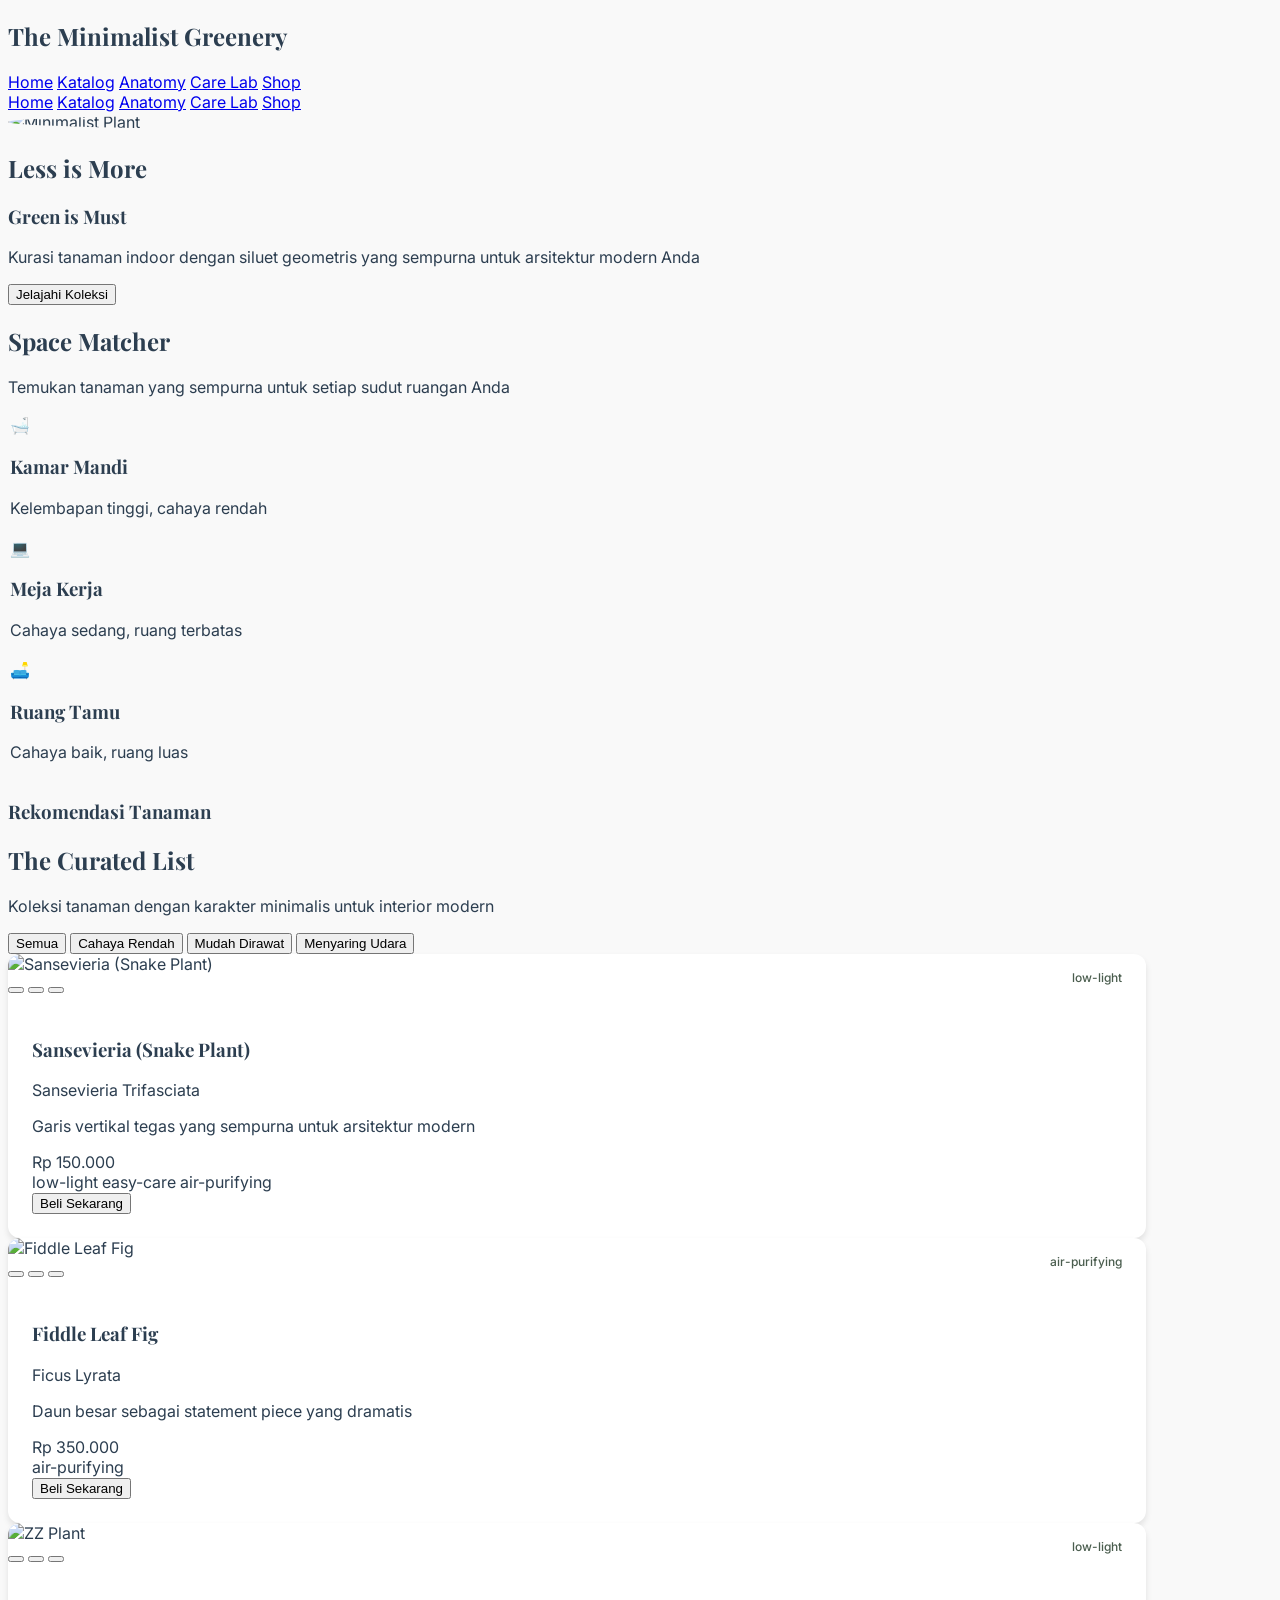
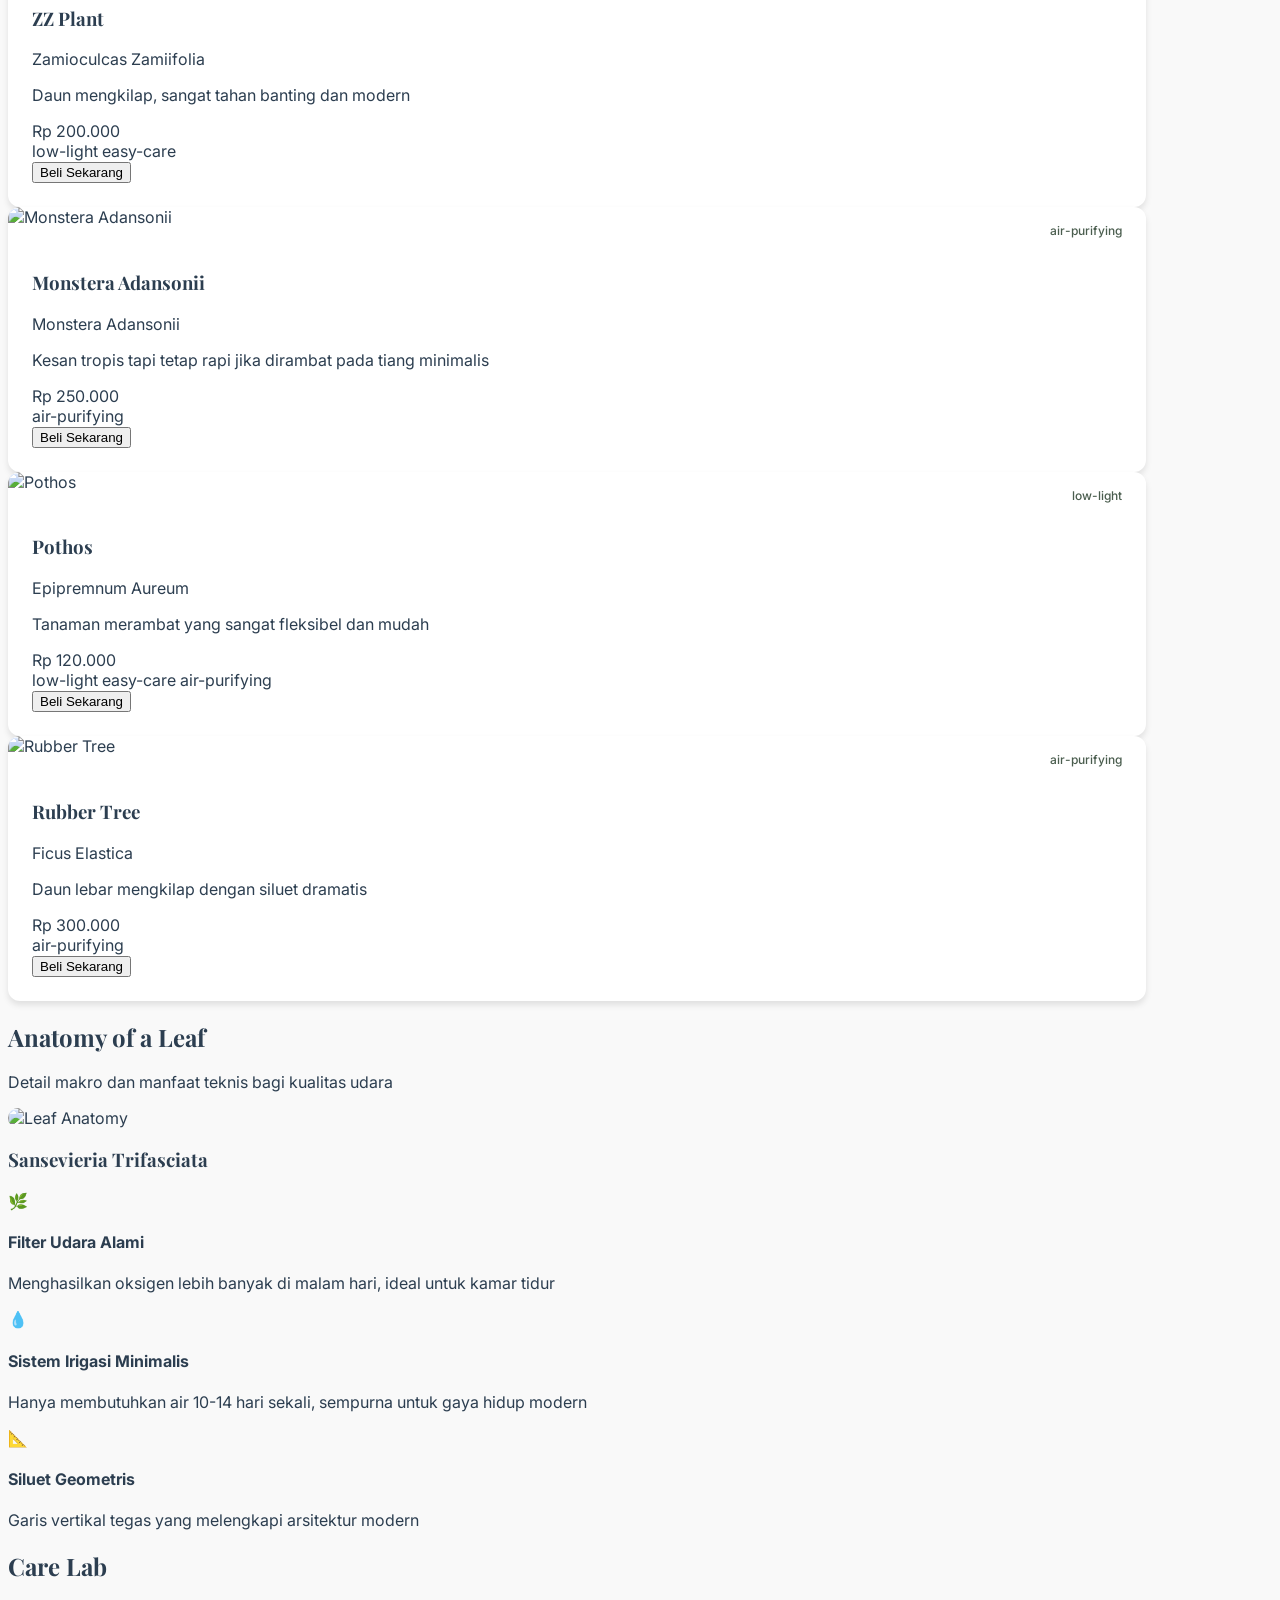
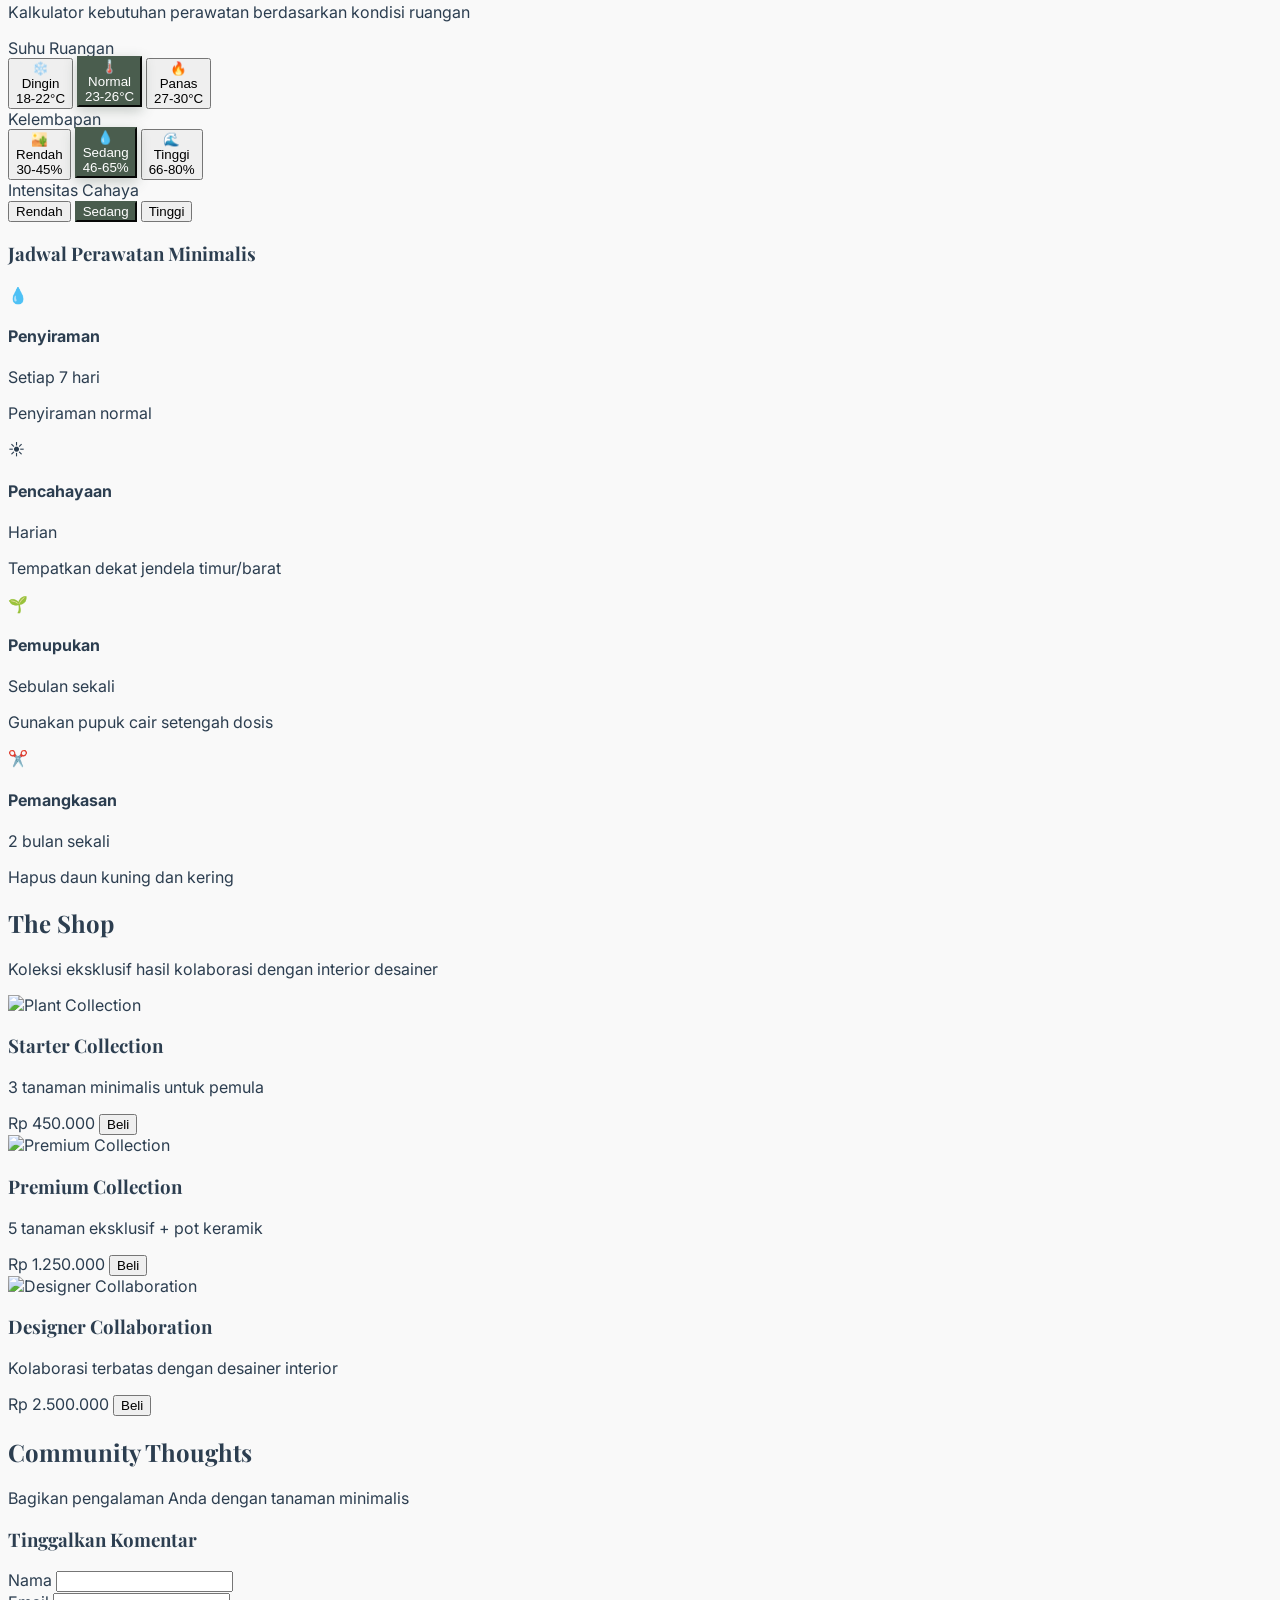
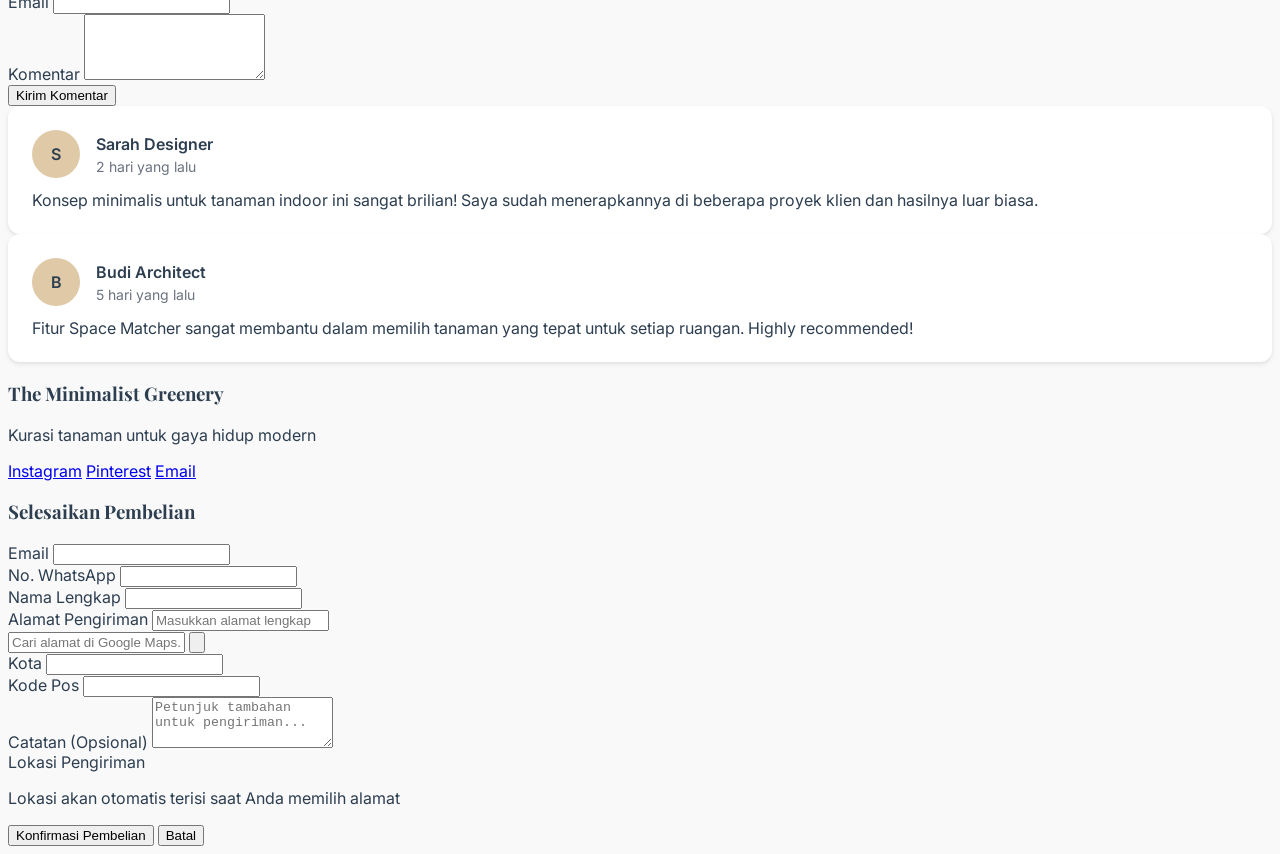
==== index.html @ 4ffc4fa3 "Initial commit: The Minimalist Greenery - A Curator's Guide to Modern Indoor Plants Features: - Resp" ====
<!DOCTYPE html>
<html lang="id">
<head>
    <meta charset="UTF-8">
    <meta name="viewport" content="width=device-width, initial-scale=1.0">
    <title>The Minimalist Greenery - A Curator's Guide to Modern Indoor Plants</title>
    <link href="https://cdn.jsdelivr.net/npm/tailwindcss@2.2.19/dist/tailwind.min.css" rel="stylesheet">
    <link href="https://fonts.googleapis.com/css2?family=Playfair+Display:wght@400;700&family=Inter:wght@300;400;500;600&display=swap" rel="stylesheet">
    <link rel="stylesheet" href="styles.css">
    <script src="https://maps.googleapis.com/maps/api/js?key=AIzaSyB41DRUbKWJHPxaFjMAwdrzWzbVKartNGg&libraries=places&callback=initMap" async defer></script>
</head>
<body class="bg-gray-50">
    <!-- Navigation -->
    <nav class="fixed top-0 w-full bg-white bg-opacity-95 backdrop-blur-sm z-50 shadow-sm">
        <div class="max-w-7xl mx-auto px-4 sm:px-6 lg:px-8">
            <div class="flex justify-between items-center h-16">
                <div class="flex items-center">
                    <h1 class="text-2xl font-serif text-gray-800">The Minimalist Greenery</h1>
                </div>
                <div class="hidden md:block">
                    <div class="ml-10 flex items-baseline space-x-8">
                        <a href="#home" class="nav-link text-gray-700 hover:text-green-700 px-3 py-2 text-sm font-medium transition-colors">Home</a>
                        <a href="#catalog" class="nav-link text-gray-700 hover:text-green-700 px-3 py-2 text-sm font-medium transition-colors">Katalog</a>
                        <a href="#anatomy" class="nav-link text-gray-700 hover:text-green-700 px-3 py-2 text-sm font-medium transition-colors">Anatomy</a>
                        <a href="#care-lab" class="nav-link text-gray-700 hover:text-green-700 px-3 py-2 text-sm font-medium transition-colors">Care Lab</a>
                        <a href="#shop" class="nav-link text-gray-700 hover:text-green-700 px-3 py-2 text-sm font-medium transition-colors">Shop</a>
                    </div>
                </div>
                <!-- Mobile menu button -->
                <div class="md:hidden">
                    <button onclick="toggleMobileMenu()" class="mobile-menu-btn text-gray-700 hover:text-green-700 p-2">
                        <svg class="h-6 w-6" fill="none" viewBox="0 0 24 24" stroke="currentColor">
                            <path stroke-linecap="round" stroke-linejoin="round" stroke-width="2" d="M4 6h16M4 12h16M4 18h16" />
                        </svg>
                    </button>
                </div>
            </div>
            <!-- Mobile menu -->
            <div id="mobile-menu" class="hidden md:hidden bg-white border-t">
                <div class="px-2 pt-2 pb-3 space-y-1">
                    <a href="#home" onclick="toggleMobileMenu()" class="block px-3 py-2 text-gray-700 hover:text-green-700 hover:bg-gray-50 rounded-md">Home</a>
                    <a href="#catalog" onclick="toggleMobileMenu()" class="block px-3 py-2 text-gray-700 hover:text-green-700 hover:bg-gray-50 rounded-md">Katalog</a>
                    <a href="#anatomy" onclick="toggleMobileMenu()" class="block px-3 py-2 text-gray-700 hover:text-green-700 hover:bg-gray-50 rounded-md">Anatomy</a>
                    <a href="#care-lab" onclick="toggleMobileMenu()" class="block px-3 py-2 text-gray-700 hover:text-green-700 hover:bg-gray-50 rounded-md">Care Lab</a>
                    <a href="#shop" onclick="toggleMobileMenu()" class="block px-3 py-2 text-gray-700 hover:text-green-700 hover:bg-gray-50 rounded-md">Shop</a>
                </div>
            </div>
        </div>
    </nav>

    <!-- Hero Section -->
    <section id="home" class="min-h-screen flex items-center justify-center relative overflow-hidden">
        <div class="absolute inset-0 bg-gradient-to-br from-gray-50 to-gray-100"></div>
        <div class="relative z-10 text-center px-4">
            <div class="plant-hero mb-8">
                <div class="w-64 h-64 mx-auto bg-white rounded-full shadow-2xl flex items-center justify-center">
                    <div class="plant-image-container">
                        <img src="https://images.unsplash.com/photo-1416879595882-3373a0480b5b?ixlib=rb-4.0.3&ixid=M3wxMjA3fDB8MHxwaG90by1wYWdlfHx8fGVufDB8fHx8fA%3D%3D&auto=format&fit=crop&w=1000&q=80" 
                             alt="Minimalist Plant" 
                             class="plant-hero-image w-48 h-48 object-cover rounded-full">
                    </div>
                </div>
            </div>
            <h2 class="text-5xl md:text-7xl font-serif text-gray-800 mb-4">Less is More</h2>
            <h3 class="text-3xl md:text-4xl font-serif text-green-700 mb-8">Green is Must</h3>
            <p class="text-lg text-gray-600 max-w-2xl mx-auto mb-12">Kurasi tanaman indoor dengan siluet geometris yang sempurna untuk arsitektur modern Anda</p>
            <button onclick="scrollToSection('catalog')" class="bg-green-700 text-white px-8 py-3 rounded-full hover:bg-green-800 transition-all transform hover:scale-105">
                Jelajahi Koleksi
            </button>
        </div>
    </section>

    <!-- Space Matcher Section -->
    <section id="space-matcher" class="py-20 bg-white">
        <div class="max-w-7xl mx-auto px-4 sm:px-6 lg:px-8">
            <div class="text-center mb-12">
                <h2 class="text-4xl font-serif text-gray-800 mb-4">Space Matcher</h2>
                <p class="text-gray-600 max-w-2xl mx-auto">Temukan tanaman yang sempurna untuk setiap sudut ruangan Anda</p>
            </div>
            <div class="grid md:grid-cols-3 gap-8">
                <div class="space-card bg-gray-50 p-8 rounded-lg cursor-pointer hover:shadow-lg transition-shadow" onclick="matchSpace('bathroom')">
                    <div class="text-4xl mb-4">🛁</div>
                    <h3 class="text-xl font-semibold text-gray-800 mb-2">Kamar Mandi</h3>
                    <p class="text-gray-600">Kelembapan tinggi, cahaya rendah</p>
                </div>
                <div class="space-card bg-gray-50 p-8 rounded-lg cursor-pointer hover:shadow-lg transition-shadow" onclick="matchSpace('workspace')">
                    <div class="text-4xl mb-4">💻</div>
                    <h3 class="text-xl font-semibold text-gray-800 mb-2">Meja Kerja</h3>
                    <p class="text-gray-600">Cahaya sedang, ruang terbatas</p>
                </div>
                <div class="space-card bg-gray-50 p-8 rounded-lg cursor-pointer hover:shadow-lg transition-shadow" onclick="matchSpace('living')">
                    <div class="text-4xl mb-4">🛋️</div>
                    <h3 class="text-xl font-semibold text-gray-800 mb-2">Ruang Tamu</h3>
                    <p class="text-gray-600">Cahaya baik, ruang luas</p>
                </div>
            </div>
            <div id="space-result" class="mt-12 hidden">
                <div class="bg-green-50 p-8 rounded-lg">
                    <h3 class="text-2xl font-serif text-gray-800 mb-4">Rekomendasi Tanaman</h3>
                    <div id="recommended-plants" class="grid md:grid-cols-3 gap-6"></div>
                </div>
            </div>
        </div>
    </section>

    <!-- Catalog Section -->
    <section id="catalog" class="py-20 bg-gray-50">
        <div class="max-w-7xl mx-auto px-4 sm:px-6 lg:px-8">
            <div class="text-center mb-12">
                <h2 class="text-4xl font-serif text-gray-800 mb-4">The Curated List</h2>
                <p class="text-gray-600 max-w-2xl mx-auto">Koleksi tanaman dengan karakter minimalis untuk interior modern</p>
            </div>
            
            <!-- Filter -->
            <div class="flex justify-center mb-12">
                <div class="bg-white rounded-full shadow-md p-2 flex space-x-2">
                    <button onclick="filterPlants('all')" class="filter-btn px-6 py-2 rounded-full bg-green-700 text-white">Semua</button>
                    <button onclick="filterPlants('low-light')" class="filter-btn px-6 py-2 rounded-full hover:bg-gray-100">Cahaya Rendah</button>
                    <button onclick="filterPlants('easy-care')" class="filter-btn px-6 py-2 rounded-full hover:bg-gray-100">Mudah Dirawat</button>
                    <button onclick="filterPlants('air-purifying')" class="filter-btn px-6 py-2 rounded-full hover:bg-gray-100">Menyaring Udara</button>
                </div>
            </div>

            <!-- Plant Grid -->
            <div id="plant-grid" class="grid md:grid-cols-3 gap-8"></div>
        </div>
    </section>

    <!-- Anatomy Section -->
    <section id="anatomy" class="py-20 bg-white">
        <div class="max-w-7xl mx-auto px-4 sm:px-6 lg:px-8">
            <div class="text-center mb-12">
                <h2 class="text-4xl font-serif text-gray-800 mb-4">Anatomy of a Leaf</h2>
                <p class="text-gray-600 max-w-2xl mx-auto">Detail makro dan manfaat teknis bagi kualitas udara</p>
            </div>
            <div class="grid md:grid-cols-2 gap-12 items-center">
                <div class="anatomy-image-container">
                    <img src="https://images.unsplash.com/photo-1543076654-771d9a9ea1af?ixlib=rb-4.0.3&ixid=M3wxMjA3fDB8MHxwaG90by1wYWdlfHx8fGVufDB8fHx8fA%3D%3D&auto=format&fit=crop&w=1000&q=80" 
                         alt="Leaf Anatomy" 
                         class="rounded-lg shadow-xl">
                </div>
                <div>
                    <h3 class="text-2xl font-serif text-gray-800 mb-6">Sansevieria Trifasciata</h3>
                    <div class="space-y-4">
                        <div class="flex items-start">
                            <div class="w-12 h-12 bg-green-100 rounded-full flex items-center justify-center mr-4 flex-shrink-0">
                                <span class="text-green-700">🌿</span>
                            </div>
                            <div>
                                <h4 class="font-semibold text-gray-800">Filter Udara Alami</h4>
                                <p class="text-gray-600">Menghasilkan oksigen lebih banyak di malam hari, ideal untuk kamar tidur</p>
                            </div>
                        </div>
                        <div class="flex items-start">
                            <div class="w-12 h-12 bg-green-100 rounded-full flex items-center justify-center mr-4 flex-shrink-0">
                                <span class="text-green-700">💧</span>
                            </div>
                            <div>
                                <h4 class="font-semibold text-gray-800">Sistem Irigasi Minimalis</h4>
                                <p class="text-gray-600">Hanya membutuhkan air 10-14 hari sekali, sempurna untuk gaya hidup modern</p>
                            </div>
                        </div>
                        <div class="flex items-start">
                            <div class="w-12 h-12 bg-green-100 rounded-full flex items-center justify-center mr-4 flex-shrink-0">
                                <span class="text-green-700">📐</span>
                            </div>
                            <div>
                                <h4 class="font-semibold text-gray-800">Siluet Geometris</h4>
                                <p class="text-gray-600">Garis vertikal tegas yang melengkapi arsitektur modern</p>
                            </div>
                        </div>
                    </div>
                </div>
            </div>
        </div>
    </section>

    <!-- Care Lab Section -->
    <section id="care-lab" class="py-20 bg-gray-50">
        <div class="max-w-7xl mx-auto px-4 sm:px-6 lg:px-8">
            <div class="text-center mb-12">
                <h2 class="text-4xl font-serif text-gray-800 mb-4">Care Lab</h2>
                <p class="text-gray-600 max-w-2xl mx-auto">Kalkulator kebutuhan perawatan berdasarkan kondisi ruangan</p>
            </div>
            <div class="max-w-2xl mx-auto">
                <div class="bg-white rounded-lg shadow-lg p-8">
                    <div class="mb-6">
                        <label class="block text-gray-700 font-semibold mb-2">Suhu Ruangan</label>
                        <div class="grid grid-cols-3 gap-3">
                            <button onclick="setTemperature('cold')" class="temp-btn p-3 border-2 border-gray-300 rounded-lg hover:border-green-500 text-sm">
                                <div class="text-2xl mb-1">❄️</div>
                                <div>Dingin</div>
                                <div class="text-xs text-gray-500">18-22°C</div>
                            </button>
                            <button onclick="setTemperature('normal')" class="temp-btn p-3 border-2 border-gray-300 rounded-lg hover:border-green-500 text-sm">
                                <div class="text-2xl mb-1">🌡️</div>
                                <div>Normal</div>
                                <div class="text-xs text-gray-500">23-26°C</div>
                            </button>
                            <button onclick="setTemperature('hot')" class="temp-btn p-3 border-2 border-gray-300 rounded-lg hover:border-green-500 text-sm">
                                <div class="text-2xl mb-1">🔥</div>
                                <div>Panas</div>
                                <div class="text-xs text-gray-500">27-30°C</div>
                            </button>
                        </div>
                    </div>
                    <div class="mb-6">
                        <label class="block text-gray-700 font-semibold mb-2">Kelembapan</label>
                        <div class="grid grid-cols-3 gap-3">
                            <button onclick="setHumidity('low')" class="humidity-btn p-3 border-2 border-gray-300 rounded-lg hover:border-green-500 text-sm">
                                <div class="text-2xl mb-1">🏜️</div>
                                <div>Rendah</div>
                                <div class="text-xs text-gray-500">30-45%</div>
                            </button>
                            <button onclick="setHumidity('medium')" class="humidity-btn p-3 border-2 border-gray-300 rounded-lg hover:border-green-500 text-sm">
                                <div class="text-2xl mb-1">💧</div>
                                <div>Sedang</div>
                                <div class="text-xs text-gray-500">46-65%</div>
                            </button>
                            <button onclick="setHumidity('high')" class="humidity-btn p-3 border-2 border-gray-300 rounded-lg hover:border-green-500 text-sm">
                                <div class="text-2xl mb-1">🌊</div>
                                <div>Tinggi</div>
                                <div class="text-xs text-gray-500">66-80%</div>
                            </button>
                        </div>
                    </div>
                    <div class="mb-6">
                        <label class="block text-gray-700 font-semibold mb-2">Intensitas Cahaya</label>
                        <div class="grid grid-cols-3 gap-4">
                            <button onclick="setLightLevel('low')" class="light-btn p-4 border-2 border-gray-300 rounded-lg hover:border-green-500">Rendah</button>
                            <button onclick="setLightLevel('medium')" class="light-btn p-4 border-2 border-gray-300 rounded-lg hover:border-green-500">Sedang</button>
                            <button onclick="setLightLevel('high')" class="light-btn p-4 border-2 border-gray-300 rounded-lg hover:border-green-500">Tinggi</button>
                        </div>
                    </div>
                    <div id="care-result" class="bg-green-50 p-6 rounded-lg">
                        <h3 class="text-xl font-semibold text-gray-800 mb-4">Jadwal Perawatan Minimalis</h3>
                        <div id="care-schedule" class="space-y-3"></div>
                    </div>
                </div>
            </div>
        </div>
    </section>

    <!-- Shop Section -->
    <section id="shop" class="py-20 bg-white">
        <div class="max-w-7xl mx-auto px-4 sm:px-6 lg:px-8">
            <div class="text-center mb-12">
                <h2 class="text-4xl font-serif text-gray-800 mb-4">The Shop</h2>
                <p class="text-gray-600 max-w-2xl mx-auto">Koleksi eksklusif hasil kolaborasi dengan interior desainer</p>
            </div>
            <div class="grid md:grid-cols-3 gap-8">
                <div class="shop-card bg-gray-50 rounded-lg overflow-hidden hover:shadow-xl transition-shadow">
                    <img src="https://images.unsplash.com/photo-1485955900006-10b4e3273983?ixlib=rb-4.0.3&ixid=M3wxMjA3fDB8MHxwaG90by1wYWdlfHx8fGVufDB8fHx8fA%3D%3D&auto=format&fit=crop&w=1000&q=80" 
                         alt="Plant Collection" 
                         class="w-full h-48 object-cover">
                    <div class="p-6">
                        <h3 class="text-xl font-semibold text-gray-800 mb-2">Starter Collection</h3>
                        <p class="text-gray-600 mb-4">3 tanaman minimalis untuk pemula</p>
                        <div class="flex justify-between items-center">
                            <span class="text-2xl font-serif text-green-700">Rp 450.000</span>
                            <button onclick="purchasePlant('Starter Collection')" class="bg-green-700 text-white px-4 py-2 rounded-full hover:bg-green-800">Beli</button>
                        </div>
                    </div>
                </div>
                <div class="shop-card bg-gray-50 rounded-lg overflow-hidden hover:shadow-xl transition-shadow">
                    <img src="https://images.unsplash.com/photo-1416879595882-3373a0480b5b?ixlib=rb-4.0.3&ixid=M3wxMjA3fDB8MHxwaG90by1wYWdlfHx8fGVufDB8fHx8fA%3D%3D&auto=format&fit=crop&w=1000&q=80" 
                         alt="Premium Collection" 
                         class="w-full h-48 object-cover">
                    <div class="p-6">
                        <h3 class="text-xl font-semibold text-gray-800 mb-2">Premium Collection</h3>
                        <p class="text-gray-600 mb-4">5 tanaman eksklusif + pot keramik</p>
                        <div class="flex justify-between items-center">
                            <span class="text-2xl font-serif text-green-700">Rp 1.250.000</span>
                            <button onclick="purchasePlant('Premium Collection')" class="bg-green-700 text-white px-4 py-2 rounded-full hover:bg-green-800">Beli</button>
                        </div>
                    </div>
                </div>
                <div class="shop-card bg-gray-50 rounded-lg overflow-hidden hover:shadow-xl transition-shadow">
                    <img src="https://images.unsplash.com/photo-1520412099551-62b6bafeb8bb?ixlib=rb-4.0.3&ixid=M3wxMjA3fDB8MHxwaG90by1wYWdlfHx8fGVufDB8fHx8fA%3D%3D&auto=format&fit=crop&w=1000&q=80" 
                         alt="Designer Collaboration" 
                         class="w-full h-48 object-cover">
                    <div class="p-6">
                        <h3 class="text-xl font-semibold text-gray-800 mb-2">Designer Collaboration</h3>
                        <p class="text-gray-600 mb-4">Kolaborasi terbatas dengan desainer interior</p>
                        <div class="flex justify-between items-center">
                            <span class="text-2xl font-serif text-green-700">Rp 2.500.000</span>
                            <button onclick="purchasePlant('Designer Collaboration')" class="bg-green-700 text-white px-4 py-2 rounded-full hover:bg-green-800">Beli</button>
                        </div>
                    </div>
                </div>
            </div>
        </div>
    </section>

    <!-- Comments Section -->
    <section id="comments" class="py-20 bg-gray-50">
        <div class="max-w-4xl mx-auto px-4 sm:px-6 lg:px-8">
            <div class="text-center mb-12">
                <h2 class="text-4xl font-serif text-gray-800 mb-4">Community Thoughts</h2>
                <p class="text-gray-600">Bagikan pengalaman Anda dengan tanaman minimalis</p>
            </div>
            
            <!-- Comment Form -->
            <div class="bg-white rounded-lg shadow-lg p-8 mb-8">
                <h3 class="text-xl font-semibold text-gray-800 mb-6">Tinggalkan Komentar</h3>
                <form id="comment-form" onsubmit="submitComment(event)">
                    <div class="mb-4">
                        <label class="block text-gray-700 font-semibold mb-2">Nama</label>
                        <input type="text" id="comment-name" required class="w-full px-4 py-2 border border-gray-300 rounded-lg focus:outline-none focus:border-green-500">
                    </div>
                    <div class="mb-4">
                        <label class="block text-gray-700 font-semibold mb-2">Email</label>
                        <input type="email" id="comment-email" required class="w-full px-4 py-2 border border-gray-300 rounded-lg focus:outline-none focus:border-green-500">
                    </div>
                    <div class="mb-6">
                        <label class="block text-gray-700 font-semibold mb-2">Komentar</label>
                        <textarea id="comment-text" required rows="4" class="w-full px-4 py-2 border border-gray-300 rounded-lg focus:outline-none focus:border-green-500"></textarea>
                    </div>
                    <button type="submit" class="bg-green-700 text-white px-6 py-3 rounded-full hover:bg-green-800 transition-colors">
                        Kirim Komentar
                    </button>
                </form>
            </div>

            <!-- Comments Display -->
            <div id="comments-display" class="space-y-6"></div>
        </div>
    </section>

    <!-- Footer -->
    <footer class="bg-gray-800 text-white py-12">
        <div class="max-w-7xl mx-auto px-4 sm:px-6 lg:px-8">
            <div class="text-center">
                <h3 class="text-2xl font-serif mb-4">The Minimalist Greenery</h3>
                <p class="text-gray-400 mb-4">Kurasi tanaman untuk gaya hidup modern</p>
                <div class="flex justify-center space-x-6">
                    <a href="#" class="text-gray-400 hover:text-white transition-colors">Instagram</a>
                    <a href="#" class="text-gray-400 hover:text-white transition-colors">Pinterest</a>
                    <a href="#" class="text-gray-400 hover:text-white transition-colors">Email</a>
                </div>
            </div>
        </div>
    </footer>

    <!-- Purchase Modal -->
    <div id="purchase-modal" class="fixed inset-0 bg-black bg-opacity-50 z-50 hidden flex items-center justify-center">
        <div class="bg-white rounded-lg p-8 max-w-2xl w-full mx-4 max-h-[90vh] overflow-y-auto">
            <h3 class="text-2xl font-serif text-gray-800 mb-4">Selesaikan Pembelian</h3>
            <p id="purchase-item" class="text-gray-600 mb-6"></p>
            <form id="purchase-form" onsubmit="completePurchase(event)">
                <div class="grid md:grid-cols-2 gap-4 mb-4">
                    <div>
                        <label class="block text-gray-700 font-semibold mb-2">Email</label>
                        <input type="email" id="purchase-email" required class="w-full px-4 py-2 border border-gray-300 rounded-lg focus:outline-none focus:border-green-500">
                    </div>
                    <div>
                        <label class="block text-gray-700 font-semibold mb-2">No. WhatsApp</label>
                        <input type="tel" id="purchase-phone" required class="w-full px-4 py-2 border border-gray-300 rounded-lg focus:outline-none focus:border-green-500">
                    </div>
                </div>
                
                <div class="mb-4">
                    <label class="block text-gray-700 font-semibold mb-2">Nama Lengkap</label>
                    <input type="text" id="purchase-name" required class="w-full px-4 py-2 border border-gray-300 rounded-lg focus:outline-none focus:border-green-500">
                </div>
                
                <div class="mb-4">
                    <label class="block text-gray-700 font-semibold mb-2">Alamat Pengiriman</label>
                    <input type="text" id="purchase-address" required placeholder="Masukkan alamat lengkap" class="w-full px-4 py-2 border border-gray-300 rounded-lg focus:outline-none focus:border-green-500 mb-2">
                    <div class="relative">
                        <input type="text" id="purchase-address-search" placeholder="Cari alamat di Google Maps..." class="w-full px-4 py-2 border border-gray-300 rounded-lg focus:outline-none focus:border-green-500 pr-10">
                        <button type="button" onclick="searchAddress()" class="absolute right-2 top-2 text-green-700 hover:text-green-800">
                            <svg class="w-6 h-6" fill="none" stroke="currentColor" viewBox="0 0 24 24">
                                <path stroke-linecap="round" stroke-linejoin="round" stroke-width="2" d="M21 21l-6-6m2-5a7 7 0 11-14 0 7 7 0 0114 0z"></path>
                            </svg>
                        </button>
                    </div>
                </div>
                
                <div class="grid md:grid-cols-2 gap-4 mb-4">
                    <div>
                        <label class="block text-gray-700 font-semibold mb-2">Kota</label>
                        <input type="text" id="purchase-city" required class="w-full px-4 py-2 border border-gray-300 rounded-lg focus:outline-none focus:border-green-500">
                    </div>
                    <div>
                        <label class="block text-gray-700 font-semibold mb-2">Kode Pos</label>
                        <input type="text" id="purchase-postal" required class="w-full px-4 py-2 border border-gray-300 rounded-lg focus:outline-none focus:border-green-500">
                    </div>
                </div>
                
                <div class="mb-6">
                    <label class="block text-gray-700 font-semibold mb-2">Catatan (Opsional)</label>
                    <textarea id="purchase-notes" rows="3" placeholder="Petunjuk tambahan untuk pengiriman..." class="w-full px-4 py-2 border border-gray-300 rounded-lg focus:outline-none focus:border-green-500"></textarea>
                </div>
                
                <!-- Google Maps Preview -->
                <div id="map-container" class="mb-6 hidden">
                    <label class="block text-gray-700 font-semibold mb-2">Lokasi Pengiriman</label>
                    <div id="map" class="w-full h-64 rounded-lg border border-gray-300"></div>
                    <p class="text-sm text-gray-500 mt-2">Lokasi akan otomatis terisi saat Anda memilih alamat</p>
                </div>
                
                <div class="flex space-x-4">
                    <button type="submit" class="flex-1 bg-green-700 text-white px-6 py-3 rounded-full hover:bg-green-800 transition-colors">
                        Konfirmasi Pembelian
                    </button>
                    <button type="button" onclick="closePurchaseModal()" class="flex-1 bg-gray-300 text-gray-700 px-6 py-3 rounded-full hover:bg-gray-400 transition-colors">
                        Batal
                    </button>
                </div>
            </form>
        </div>
    </div>

    <script src="script.js"></script>
</body>
</html>
---- styles.css ----
/* Custom Styles for The Minimalist Greenery */

:root {
    --primary-color: #4A5D4E;
    --secondary-color: #2C3E50;
    --accent-color: #E0C9A6;
    --background-color: #F9F9F9;
    --text-color: #2C3E50;
    --light-gray: #6B7280;
}

body {
    font-family: 'Inter', sans-serif;
    color: var(--text-color);
    background-color: var(--background-color);
}

h1, h2, h3 {
    font-family: 'Playfair Display', serif;
}

/* Navigation */
.nav-link {
    position: relative;
    transition: color 0.3s ease;
}

.nav-link::after {
    content: '';
    position: absolute;
    bottom: -2px;
    left: 0;
    width: 0;
    height: 2px;
    background-color: var(--primary-color);
    transition: width 0.3s ease;
}

.nav-link:hover::after {
    width: 100%;
}

/* Hero Section */
.plant-hero {
    position: relative;
}

.plant-image-container {
    position: relative;
    overflow: hidden;
    border-radius: 50%;
}

.plant-hero-image {
    animation: slowZoom 8s ease-in-out infinite alternate;
    transition: transform 0.5s ease;
}

@keyframes slowZoom {
    0% {
        transform: scale(1);
    }
    100% {
        transform: scale(1.1);
    }
}

/* Space Cards */
.space-card {
    transition: all 0.3s ease;
    border: 2px solid transparent;
}

.space-card:hover {
    border-color: var(--primary-color);
    transform: translateY(-5px);
}

.space-card.active {
    border-color: var(--primary-color);
    background-color: rgba(74, 93, 78, 0.1);
}

/* Filter Buttons */
.filter-btn {
    transition: all 0.3s ease;
}

.filter-btn:hover {
    background-color: rgba(74, 93, 78, 0.1);
}

.filter-btn.active {
    background-color: var(--primary-color);
    color: white;
}

/* Plant Cards */
.plant-card {
    background: white;
    border-radius: 12px;
    overflow: hidden;
    box-shadow: 0 4px 6px rgba(0, 0, 0, 0.1);
    transition: all 0.3s ease;
    position: relative;
}

.plant-card:hover {
    transform: translateY(-8px);
    box-shadow: 0 12px 24px rgba(0, 0, 0, 0.15);
}

.plant-card-image {
    height: 250px;
    object-fit: cover;
    transition: transform 0.5s ease;
}

.plant-card:hover .plant-card-image {
    transform: scale(1.05);
}

.plant-card-content {
    padding: 24px;
}

.plant-badge {
    position: absolute;
    top: 12px;
    right: 12px;
    background: rgba(255, 255, 255, 0.9);
    backdrop-filter: blur(10px);
    padding: 4px 12px;
    border-radius: 20px;
    font-size: 12px;
    font-weight: 500;
    color: var(--primary-color);
}

/* Anatomy Section */
.anatomy-image-container {
    position: relative;
    overflow: hidden;
    border-radius: 12px;
}

.anatomy-image-container img {
    transition: transform 0.5s ease;
}

.anatomy-image-container:hover img {
    transform: scale(1.05);
}

/* Care Lab */
.light-btn {
    transition: all 0.3s ease;
}

.light-btn:hover {
    border-color: var(--primary-color);
    background-color: rgba(74, 93, 78, 0.1);
}

.light-btn.active {
    border-color: var(--primary-color);
    background-color: var(--primary-color);
    color: white;
}

/* Temperature and Humidity Buttons */
.temp-btn, .humidity-btn {
    transition: all 0.3s ease;
    text-align: center;
}

.temp-btn:hover, .humidity-btn:hover {
    border-color: var(--primary-color);
    background-color: rgba(74, 93, 78, 0.1);
    transform: translateY(-2px);
}

.temp-btn.active, .humidity-btn.active {
    border-color: var(--primary-color);
    background-color: var(--primary-color);
    color: white;
    transform: translateY(-2px);
    box-shadow: 0 4px 12px rgba(74, 93, 78, 0.3);
}

/* Range Inputs */
input[type="range"] {
    -webkit-appearance: none;
    appearance: none;
    background: transparent;
    cursor: pointer;
}

input[type="range"]::-webkit-slider-track {
    background: #e5e7eb;
    height: 6px;
    border-radius: 3px;
}

input[type="range"]::-webkit-slider-thumb {
    -webkit-appearance: none;
    appearance: none;
    background: var(--primary-color);
    height: 20px;
    width: 20px;
    border-radius: 50%;
    margin-top: -7px;
    cursor: pointer;
    transition: all 0.3s ease;
}

input[type="range"]::-webkit-slider-thumb:hover {
    transform: scale(1.2);
    background: var(--secondary-color);
}

/* Shop Cards */
.shop-card {
    transition: all 0.3s ease;
}

.shop-card:hover {
    transform: translateY(-8px);
}

/* Comments */
.comment-item {
    background: white;
    border-radius: 12px;
    padding: 24px;
    box-shadow: 0 2px 4px rgba(0, 0, 0, 0.1);
    transition: all 0.3s ease;
}

.comment-item:hover {
    box-shadow: 0 4px 8px rgba(0, 0, 0, 0.15);
}

.comment-header {
    display: flex;
    align-items: center;
    margin-bottom: 12px;
}

.comment-avatar {
    width: 48px;
    height: 48px;
    border-radius: 50%;
    background: var(--accent-color);
    display: flex;
    align-items: center;
    justify-content: center;
    margin-right: 16px;
    font-weight: 600;
    color: var(--text-color);
}

.comment-meta {
    flex: 1;
}

.comment-name {
    font-weight: 600;
    color: var(--text-color);
    margin-bottom: 4px;
}

.comment-date {
    font-size: 14px;
    color: var(--light-gray);
}

/* Modal */
.modal {
    display: none;
    position: fixed;
    z-index: 1000;
    left: 0;
    top: 0;
    width: 100%;
    height: 100%;
    background-color: rgba(0, 0, 0, 0.5);
    backdrop-filter: blur(5px);
}

.modal-content {
    background-color: white;
    margin: 10% auto;
    padding: 32px;
    border-radius: 16px;
    width: 90%;
    max-width: 500px;
    box-shadow: 0 20px 40px rgba(0, 0, 0, 0.2);
    animation: modalSlideIn 0.3s ease;
}

@keyframes modalSlideIn {
    from {
        transform: translateY(-50px);
        opacity: 0;
    }
    to {
        transform: translateY(0);
        opacity: 1;
    }
}

/* Form Elements */
.form-input {
    width: 100%;
    padding: 12px 16px;
    border: 2px solid #e5e7eb;
    border-radius: 8px;
    font-size: 16px;
    transition: all 0.3s ease;
    background-color: white;
}

.form-input:focus {
    outline: none;
    border-color: var(--primary-color);
    box-shadow: 0 0 0 3px rgba(74, 93, 78, 0.1);
}

.form-textarea {
    resize: vertical;
    min-height: 120px;
}

/* Buttons */
.btn-primary {
    background-color: var(--primary-color);
    color: white;
    padding: 12px 24px;
    border-radius: 24px;
    border: none;
    font-weight: 500;
    cursor: pointer;
    transition: all 0.3s ease;
    text-decoration: none;
    display: inline-block;
    text-align: center;
}

.btn-primary:hover {
    background-color: var(--secondary-color);
    transform: translateY(-2px);
    box-shadow: 0 4px 12px rgba(74, 93, 78, 0.3);
}

.btn-secondary {
    background-color: transparent;
    color: var(--primary-color);
    padding: 12px 24px;
    border-radius: 24px;
    border: 2px solid var(--primary-color);
    font-weight: 500;
    cursor: pointer;
    transition: all 0.3s ease;
    text-decoration: none;
    display: inline-block;
    text-align: center;
}

.btn-secondary:hover {
    background-color: var(--primary-color);
    color: white;
}

/* Loading State */
.loading {
    opacity: 0.6;
    pointer-events: none;
}

.loading::after {
    content: '';
    position: absolute;
    top: 50%;
    left: 50%;
    width: 20px;
    height: 20px;
    margin: -10px 0 0 -10px;
    border: 2px solid var(--primary-color);
    border-radius: 50%;
    border-top-color: transparent;
    animation: spin 1s linear infinite;
}

@keyframes spin {
    to {
        transform: rotate(360deg);
    }
}

/* Responsive Design */

/* Mobile Phones (320px - 640px) */
@media (max-width: 640px) {
    .plant-hero-image {
        width: 120px;
        height: 120px;
    }
    
    .w-64.h-64 {
        width: 160px !important;
        height: 160px !important;
    }
    
    .text-5xl {
        font-size: 2rem;
    }
    
    .text-3xl {
        font-size: 1.25rem;
    }
    
    .text-4xl {
        font-size: 1.875rem;
    }
    
    .px-8 {
        padding-left: 1.5rem;
        padding-right: 1.5rem;
    }
    
    .py-20 {
        padding-top: 3rem;
        padding-bottom: 3rem;
    }
    
    .grid-cols-3 {
        grid-template-columns: 1fr;
    }
    
    .md\:grid-cols-2 {
        grid-template-columns: 1fr;
    }
    
    .max-w-7xl {
        max-width: 100%;
    }
    
    .max-w-2xl {
        max-width: 100%;
    }
    
    .max-w-4xl {
        max-width: 100%;
    }
    
    .max-w-md {
        max-width: 100%;
        margin: 0 1rem;
    }
    
    /* Navigation Mobile */
    .hidden.md\:block {
        display: none;
    }
    
    .mobile-menu-btn {
        display: block !important;
    }
    
    /* Mobile Cards */
    .space-card {
        padding: 1.5rem;
    }
    
    .plant-card {
        margin-bottom: 1rem;
    }
    
    .plant-card-image {
        height: 200px;
    }
    
    .shop-card img {
        height: 180px;
    }
    
    /* Mobile Forms */
    .bg-white.p-8 {
        padding: 1.5rem;
    }
    
    .bg-white.p-6 {
        padding: 1rem;
    }
    
    /* Mobile Typography */
    h1 {
        font-size: 1.5rem;
    }
    
    h2 {
        font-size: 1.75rem;
    }
    
    h3 {
        font-size: 1.25rem;
    }
    
    /* Mobile Buttons */
    .px-8.py-3 {
        padding: 0.75rem 1.5rem;
        font-size: 0.875rem;
    }
    
    /* Mobile Modal */
    .modal-content {
        margin: 20% auto;
        padding: 1.5rem;
        width: 95%;
        max-height: 90vh;
        overflow-y: auto;
    }
    
    /* Purchase Modal */
    .max-w-2xl {
        max-width: 100%;
    }
    
    .modal-content {
        max-height: 90vh;
        overflow-y: auto;
    }
    
    /* Mobile Comments */
    .comment-item {
        padding: 1rem;
    }
    
    .comment-avatar {
        width: 40px;
        height: 40px;
    }
}

/* Tablets (641px - 1024px) */
@media (min-width: 641px) and (max-width: 1024px) {
    .plant-hero-image {
        width: 36px;
        height: 36px;
    }
    
    .text-5xl {
        font-size: 2.5rem;
    }
    
    .text-3xl {
        font-size: 1.5rem;
    }
    
    .text-4xl {
        font-size: 2.25rem;
    }
    
    .px-8 {
        padding-left: 2rem;
        padding-right: 2rem;
    }
    
    .py-20 {
        padding-top: 4rem;
        padding-bottom: 4rem;
    }
    
    .grid-cols-3 {
        grid-template-columns: repeat(2, 1fr);
    }
    
    .md\:grid-cols-2 {
        grid-template-columns: repeat(2, 1fr);
    }
    
    .max-w-7xl {
        max-width: 95%;
    }
    
    /* Tablet Cards */
    .space-card {
        padding: 2rem;
    }
    
    .plant-card-image {
        height: 220px;
    }
    
    .shop-card img {
        height: 200px;
    }
    
    /* Tablet Forms */
    .bg-white.p-8 {
        padding: 2rem;
    }
    
    /* Tablet Typography */
    h1 {
        font-size: 1.75rem;
    }
    
    h2 {
        font-size: 2rem;
    }
    
    h3 {
        font-size: 1.5rem;
    }
    
    /* Tablet Modal */
    .modal-content {
        margin: 15% auto;
        padding: 2rem;
        width: 90%;
    }
}

/* Small Desktops (1025px - 1280px) */
@media (min-width: 1025px) and (max-width: 1280px) {
    .max-w-7xl {
        max-width: 90%;
    }
    
    .grid-cols-3 {
        grid-template-columns: repeat(3, 1fr);
    }
}

/* Smooth Scrolling */
html {
    scroll-behavior: smooth;
}

/* Custom Scrollbar */
::-webkit-scrollbar {
    width: 8px;
}

::-webkit-scrollbar-track {
    background: var(--background-color);
}

::-webkit-scrollbar-thumb {
    background: var(--primary-color);
    border-radius: 4px;
}

::-webkit-scrollbar-thumb:hover {
    background: var(--secondary-color);
}

/* Hide mobile menu button on desktop */
@media (min-width: 769px) {
    .mobile-menu-btn {
        display: none !important;
    }
}

/* Animations */
.fade-in {
    animation: fadeIn 0.6s ease-in;
}

@keyframes fadeIn {
    from {
        opacity: 0;
        transform: translateY(20px);
    }
    to {
        opacity: 1;
        transform: translateY(0);
    }
}

.slide-in-left {
    animation: slideInLeft 0.6s ease-out;
}

@keyframes slideInLeft {
    from {
        opacity: 0;
        transform: translateX(-30px);
    }
    to {
        opacity: 1;
        transform: translateX(0);
    }
}

.slide-in-right {
    animation: slideInRight 0.6s ease-out;
}

@keyframes slideInRight {
    from {
        opacity: 0;
        transform: translateX(30px);
    }
    to {
        opacity: 1;
        transform: translateX(0);
    }
}

/* Success Message */
.success-message {
    background-color: #10b981;
    color: white;
    padding: 16px 24px;
    border-radius: 8px;
    margin-bottom: 16px;
    animation: slideInDown 0.3s ease;
}

@keyframes slideInDown {
    from {
        transform: translateY(-100%);
        opacity: 0;
    }
    to {
        transform: translateY(0);
        opacity: 1;
    }
}

/* Error Message */
.error-message {
    background-color: #ef4444;
    color: white;
    padding: 16px 24px;
    border-radius: 8px;
    margin-bottom: 16px;
    animation: slideInDown 0.3s ease;
}
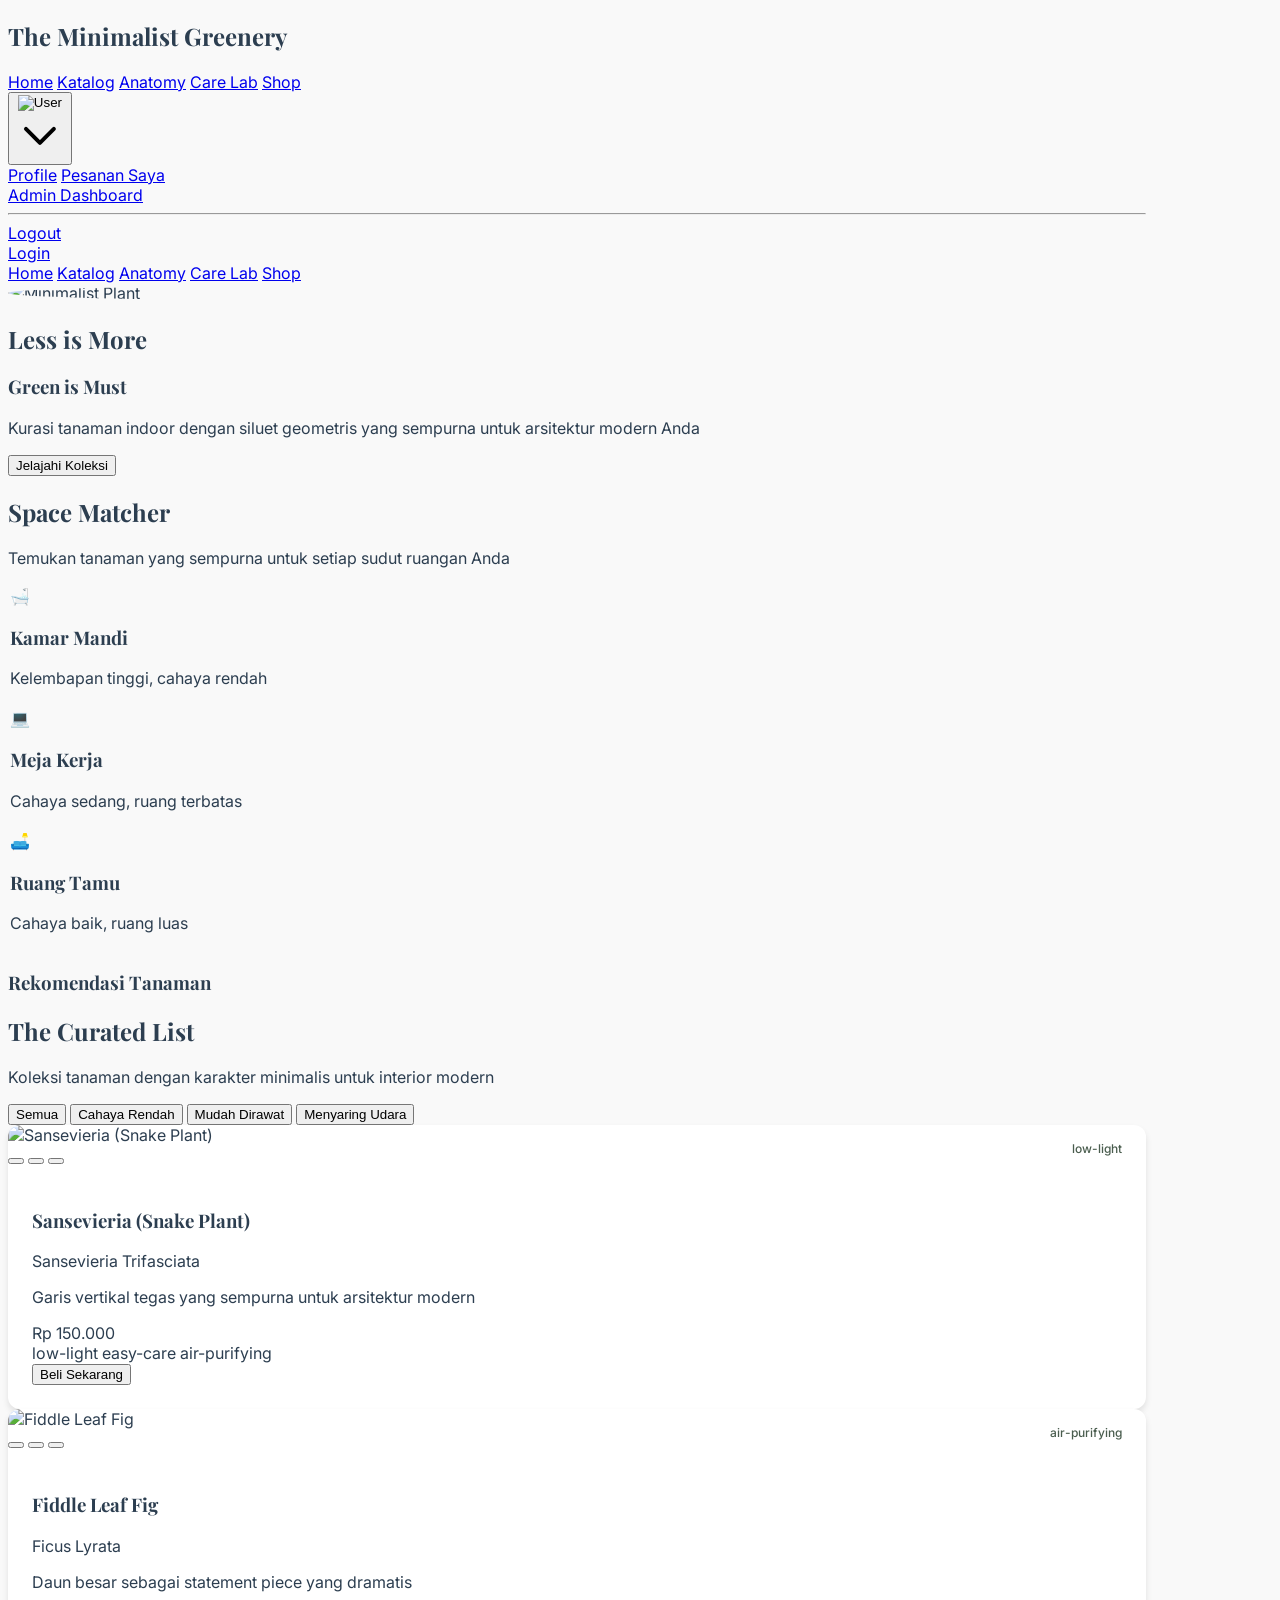
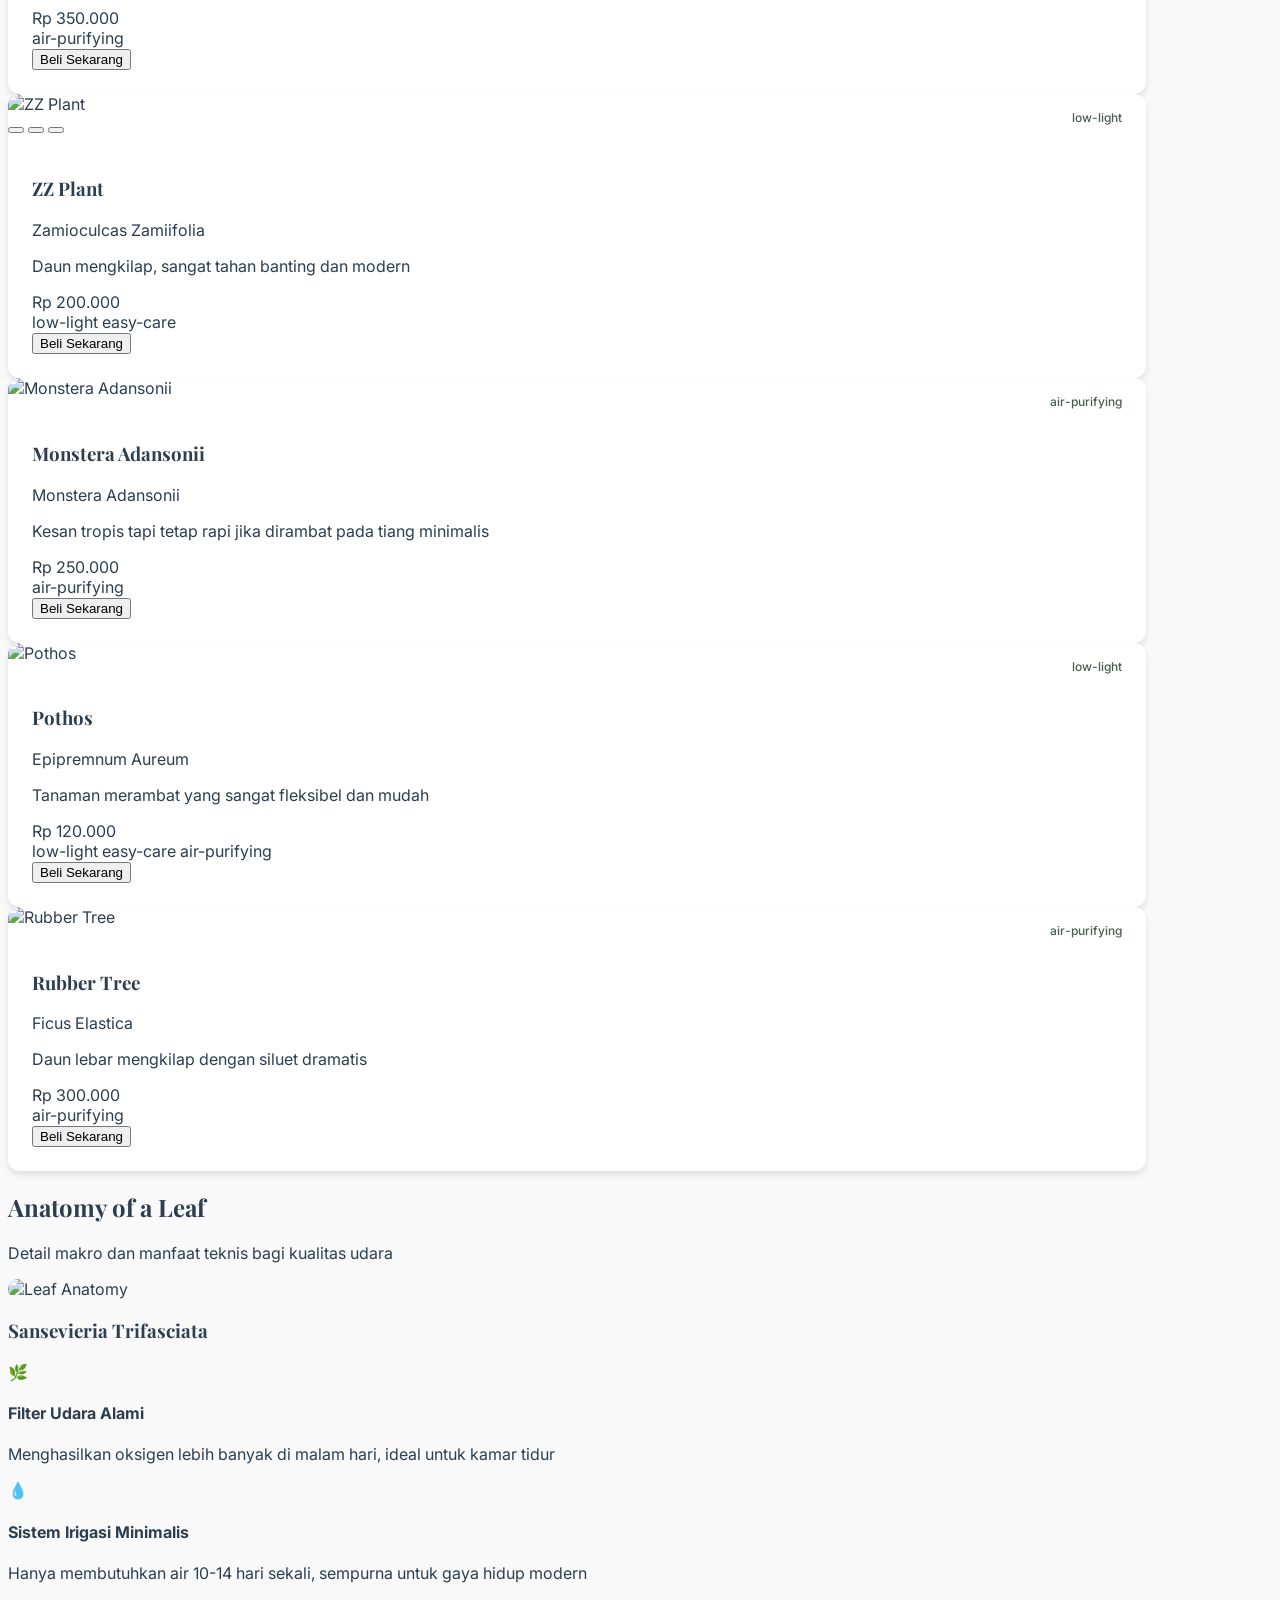
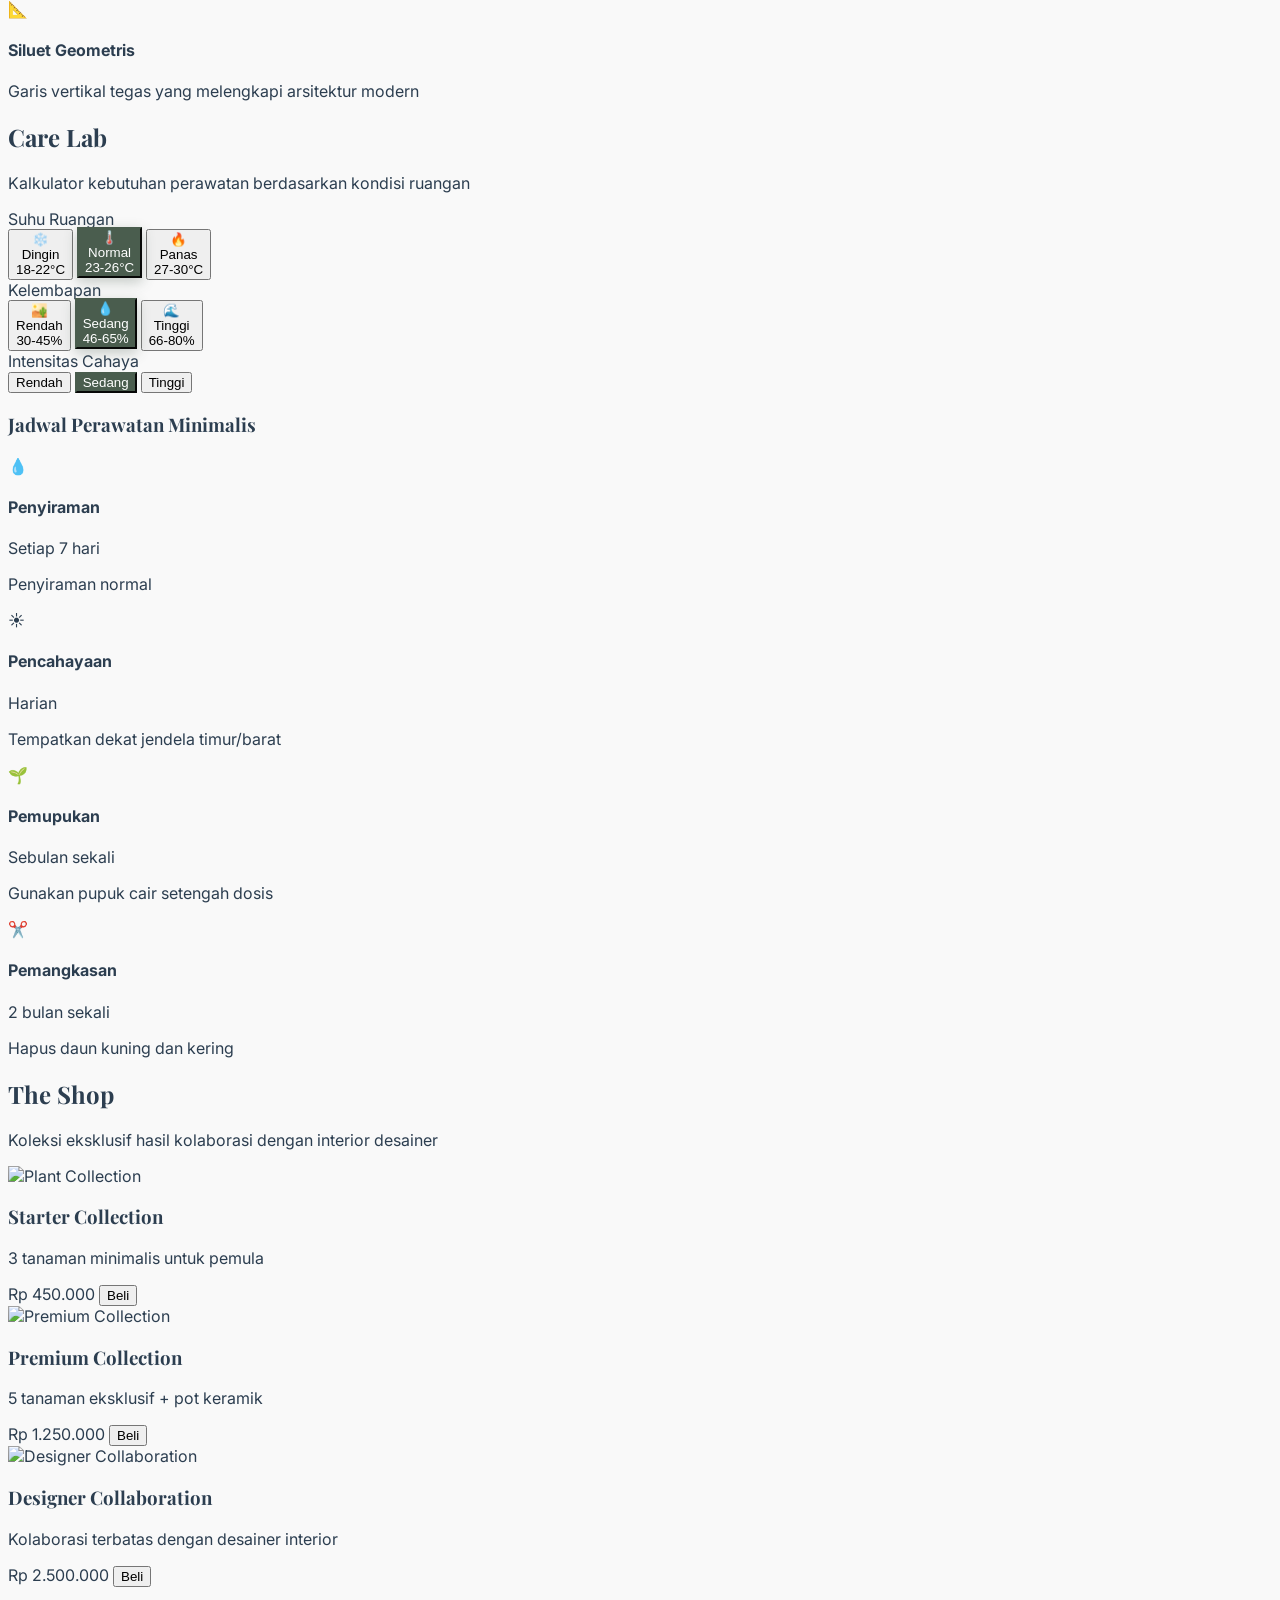
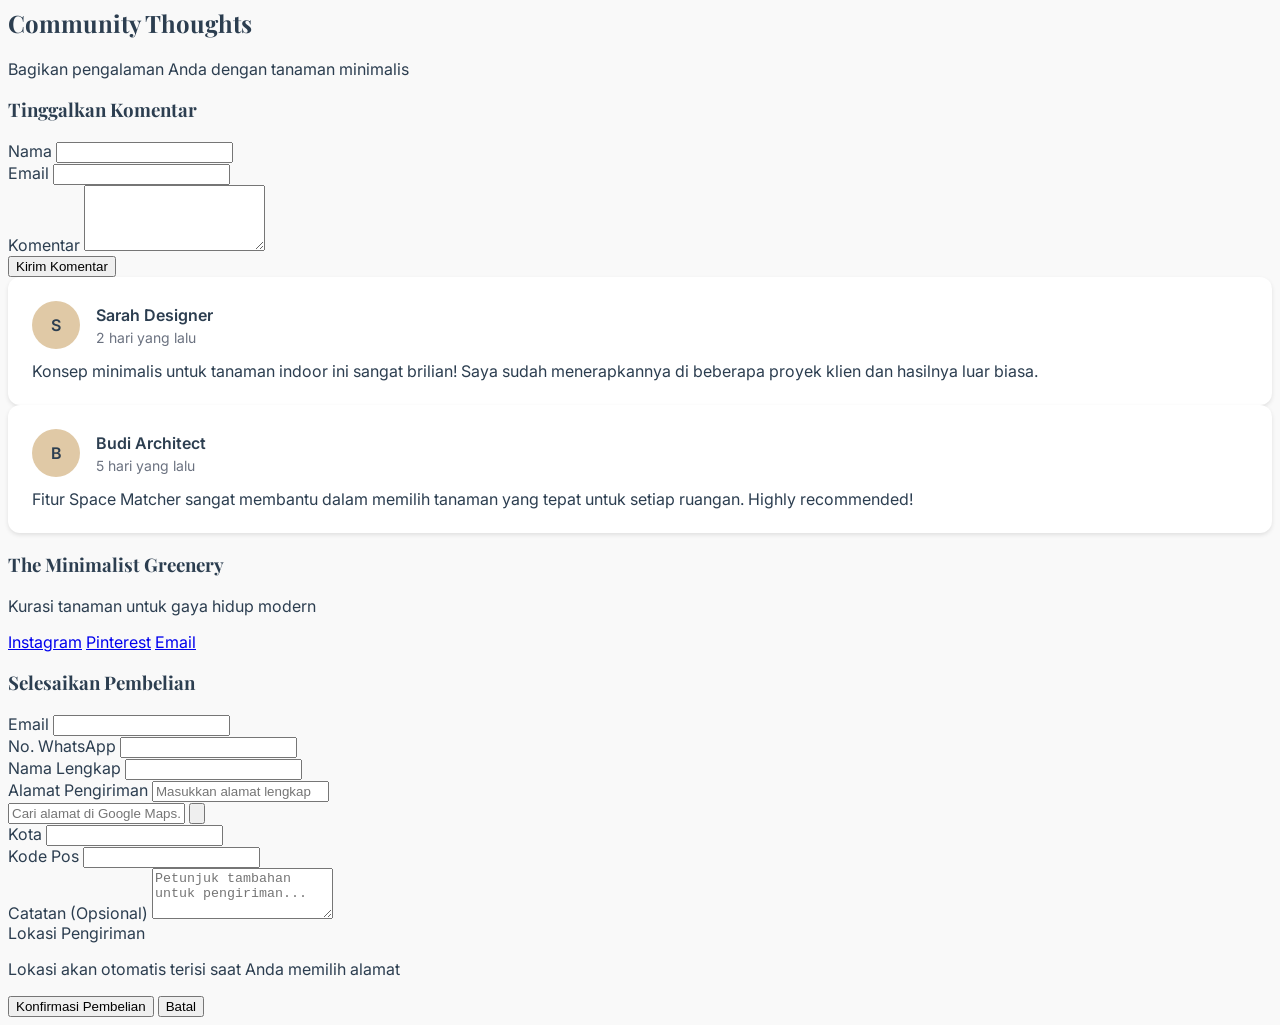
==== commit 50d177ca: "Add authentication system and admin dashboard Features: - Google Sign-In integration with OAuth - Us" ====
--- a/index.html
+++ b/index.html
@@ -8,6 +8,7 @@
     <link href="https://fonts.googleapis.com/css2?family=Playfair+Display:wght@400;700&family=Inter:wght@300;400;500;600&display=swap" rel="stylesheet">
     <link rel="stylesheet" href="styles.css">
     <script src="https://maps.googleapis.com/maps/api/js?key=AIzaSyB41DRUbKWJHPxaFjMAwdrzWzbVKartNGg&libraries=places&callback=initMap" async defer></script>
+    <script src="https://accounts.google.com/gsi/client" async defer></script>
 </head>
 <body class="bg-gray-50">
     <!-- Navigation -->
@@ -24,6 +25,34 @@
                         <a href="#anatomy" class="nav-link text-gray-700 hover:text-green-700 px-3 py-2 text-sm font-medium transition-colors">Anatomy</a>
                         <a href="#care-lab" class="nav-link text-gray-700 hover:text-green-700 px-3 py-2 text-sm font-medium transition-colors">Care Lab</a>
                         <a href="#shop" class="nav-link text-gray-700 hover:text-green-700 px-3 py-2 text-sm font-medium transition-colors">Shop</a>
+                    </div>
+                </div>
+                <!-- User Menu -->
+                <div class="flex items-center space-x-4">
+                    <div id="user-menu" class="hidden">
+                        <div class="flex items-center space-x-3">
+                            <span id="user-name" class="text-gray-700 text-sm"></span>
+                            <div class="relative">
+                                <button onclick="toggleUserDropdown()" class="flex items-center text-gray-700 hover:text-green-700">
+                                    <img id="user-avatar" src="" alt="User" class="w-8 h-8 rounded-full">
+                                    <svg class="w-4 h-4 ml-1" fill="none" stroke="currentColor" viewBox="0 0 24 24">
+                                        <path stroke-linecap="round" stroke-linejoin="round" stroke-width="2" d="M19 9l-7 7-7-7"></path>
+                                    </svg>
+                                </button>
+                                <div id="user-dropdown" class="hidden absolute right-0 mt-2 w-48 bg-white rounded-md shadow-lg py-1 z-50">
+                                    <a href="#" onclick="showProfile()" class="block px-4 py-2 text-sm text-gray-700 hover:bg-gray-100">Profile</a>
+                                    <a href="#" onclick="showOrders()" class="block px-4 py-2 text-sm text-gray-700 hover:bg-gray-100">Pesanan Saya</a>
+                                    <div id="admin-link" class="hidden">
+                                        <a href="admin.html" class="block px-4 py-2 text-sm text-gray-700 hover:bg-gray-100">Admin Dashboard</a>
+                                    </div>
+                                    <hr class="my-1">
+                                    <a href="#" onclick="logout()" class="block px-4 py-2 text-sm text-gray-700 hover:bg-gray-100">Logout</a>
+                                </div>
+                            </div>
+                        </div>
+                    </div>
+                    <div id="login-buttons">
+                        <a href="login.html" class="text-green-700 hover:text-green-800 font-medium">Login</a>
                     </div>
                 </div>
                 <!-- Mobile menu button -->
@@ -412,6 +441,7 @@
         </div>
     </div>
 
+    <script src="auth.js"></script>
     <script src="script.js"></script>
 </body>
 </html>
